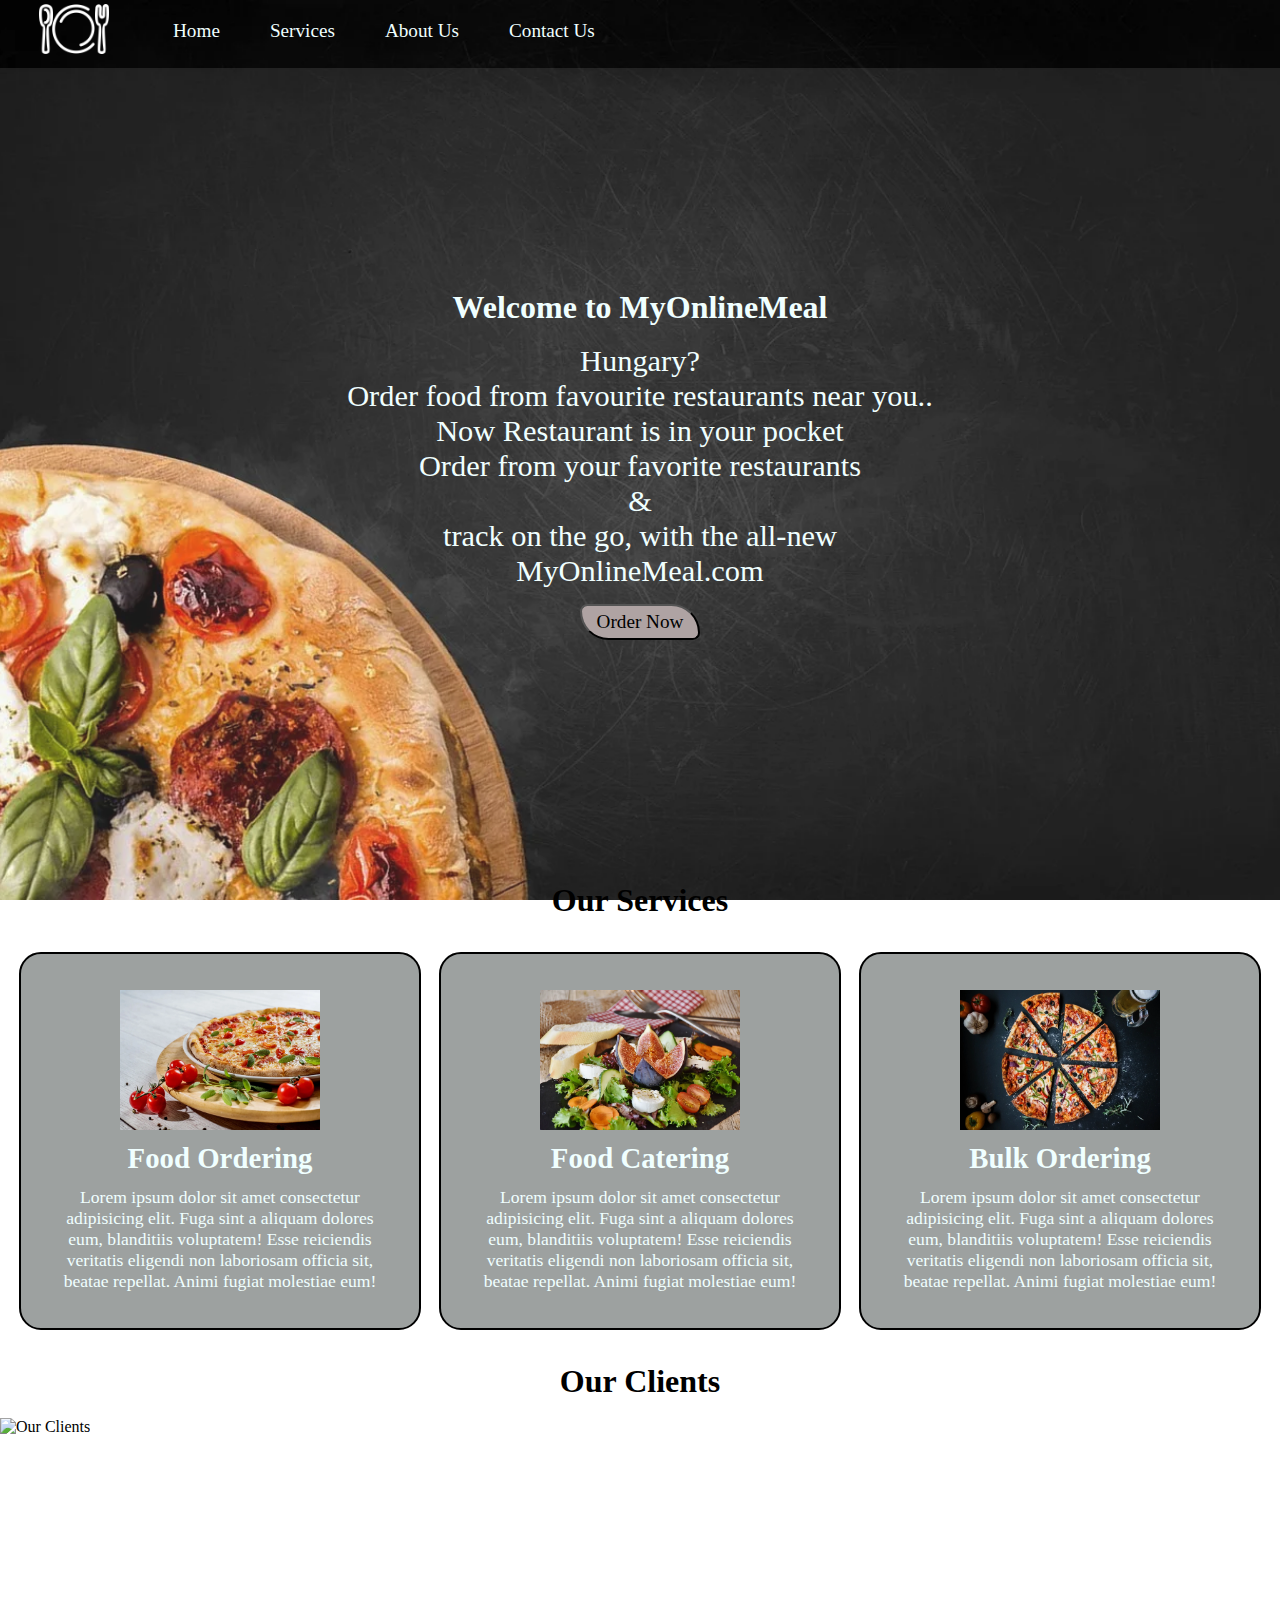
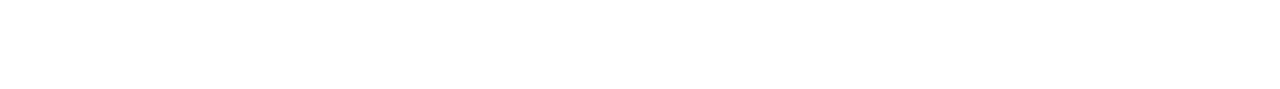
==== ResponsiveWebsite/HTML/index.html @ 4be59106 "renamed Images to HTML" ====
<!DOCTYPE html>
<html lang="en">
<head>
    <meta charset="UTF-8">
    <meta name="viewport" content="width=device-width, initial-scale=1.0">
    <title>Online Food Delivery Service in India | MyOnlineMeal.com</title>
    <link rel="stylesheet" href="../CSS/style.css">
    <!-- <link href="https://fonts.googleapis.com/css2?family=Baloo+Chettan|Baloo+Paaji+2&display=swap" rel="stylesheet"> -->
</head>
<body>
    <nav id="navbar">
        <div id="logo">
            <img src="../Images/LOGOO.png" alt="MyOnlineMeal.com" height="50px" width="70px">
        </div>
        <ul>
            <li class="item"><a href="#">Home</a></li>
            <li class="item"><a href="#">Services</a></li>
            <li class="item"><a href="#">About Us</a></li>
            <li class="item"><a href="#">Contact Us</a></li>
        </ul>
    </nav>
    <section id="home">
        <h2 class="h-primary">Welcome to MyOnlineMeal</h2>
        
        <p> <div> Hungary?</div>
        Order food from favourite restaurants near you..</p>
        <p> <div> Now Restaurant is in your pocket</div>
            Order from your favorite restaurants <span>&</span> track on the go, with the all-new <span> MyOnlineMeal.com </span> </p>
        <button class="btn">Order Now</button>
    </section>

    <section class="services-container">
        <h1 class="h-primary center">Our Services</h1>
        <div id="services">
            <div class="box">
                <img src="1.png" alt="food1" >
                <h2 class="h-secondary center">Food Ordering</h2>
                <p class="center">Lorem ipsum dolor sit amet consectetur adipisicing elit. Fuga sint a aliquam dolores eum, blanditiis voluptatem! Esse reiciendis veritatis eligendi non laboriosam officia sit, beatae repellat. Animi fugiat molestiae eum!</p>
            </div>

            <div class="box">
                <img src="2.png" alt="food1" >
                <h2 class="h-secondary center">Food Catering</h2>
                <p class="center">Lorem ipsum dolor sit amet consectetur adipisicing elit. Fuga sint a aliquam dolores eum, blanditiis voluptatem! Esse reiciendis veritatis eligendi non laboriosam officia sit, beatae repellat. Animi fugiat molestiae eum!</p>
            </div>

            <div class="box">
                <img src="3.png" alt="food1" >
                <h2 class="h-secondary center">Bulk Ordering</h2>
                <p class="center">Lorem ipsum dolor sit amet consectetur adipisicing elit. Fuga sint a aliquam dolores eum, blanditiis voluptatem! Esse reiciendis veritatis eligendi non laboriosam officia sit, beatae repellat. Animi fugiat molestiae eum!</p>
            </div>
        </div>
    </section>

    <section id="client-section">
    <h1 class="h-primary center"> Our Clients</h1>    
    <div class="class-item">
        <img src="../Images/logo4.png" alt="Our Clients">
    </div>
    </section>
</body>
</html>
---- ResponsiveWebsite/CSS/style.css ----
/* CSS Reset */
*{
    margin: 0;
    padding: 0;
}

/* CSS Variable */
/* :root{
    --navbar-height: 59px;
} */

/* navigation bar*/
#navbar{
    display: flex;
    align-items: center;
    position: relative ;
    top: 0px;
}
   
/* navigation logo and images */
 #logo{
       margin: 4px 39px;
       
}
 #logo img{
       height: 50px;
       width: 70 px;
       filter: brightness(0) invert(1);
} 
#navbar ul{
    display: flex;
    font-family: 'Baloo Bhai',cursive;
}

#navbar::before{
    content: "";
    background-color: rgb(0, 0, 0);
    position: absolute;
    height: 120%;
    width: 100%;
    z-index: -1;
    opacity: 1;
}
 #navbar ul li{
    /* color: azure; */
    list-style: none;
    font-size: 1.2rem;

}

#navbar ul li a{
    color: azure;
    display: block;
    padding: 15px 25px;
    border-radius: 70px;
    text-decoration: none;
}

#navbar ul li a:hover{
    color: rgb(14, 14, 14);
    background-color:white;
}

/* Home section */
#home{
    display: flex;
    flex-direction: column;
    padding: 1px 56px;
    height: 800px;
    justify-content: center;
    align-items: center;
    font-size: 1.9rem;
    color: azure;
    font-family:cursive;
}
 #home::before{
    content: " ";
    position: absolute;
    background: url(../Images/bgrd.jpg) no-repeat center center/cover;
    height: 100%;
    width: 100%;
    top: 0px;
    left: 0px;
    z-index: -1;
    opacity: 0.9;
    
}
/* Services section\ */
#services{
    margin: 10px;
    display: flex;
    font-family:cursive;

}
#services .box{
    border :2px solid black;
    padding: 36px;
    margin: 5px 9px;
    border-radius: 22px;
    background-color:rgb(157, 161, 160);
    color: azure;
    font-size: 1.1rem;
    }
#services .box img{
    height: 140px;
    width:  200px;
    display: block;
    margin: auto;
   
}
#services .box p{
    
}
#services{}
#services{}
#services{}

/* client section */
#client-section {
    height: 344px;
}
#client {
    display: flex;
    justify-content: center;
    align-items: center;
}

#clients img{
    height: 124px;
}






/* utility classes */
#home h1{
    color: azure;
    text-align: center;
    font-size: 2.8rem;
    font-family: 'Baloo Paaji 2', cursive;}
#home p{
    color: azure;
    text-align: center;
    font-size: 1.5rem;
    font-family: 'Baloo Paaji 2', cursive;}
 .h-primary{
    font-family:cursive;
    font-size: 2rem;
    padding: 18px;
    /* color: azure; */
} 
.h-secondary{
    font-size: 1.8rem;
    padding: 12px;
}
.btn{
    padding: 5px 15px;
    border: 3px solid black (97, 97, 31);
    background-color: rgb(175, 163, 163);
    border-radius: 9px 35px;
    margin: 15px;
    cursor: pointer;
    font-family:cursive;
    font-size: 1.2rem;

    
}
.center{
    text-align: center;
}
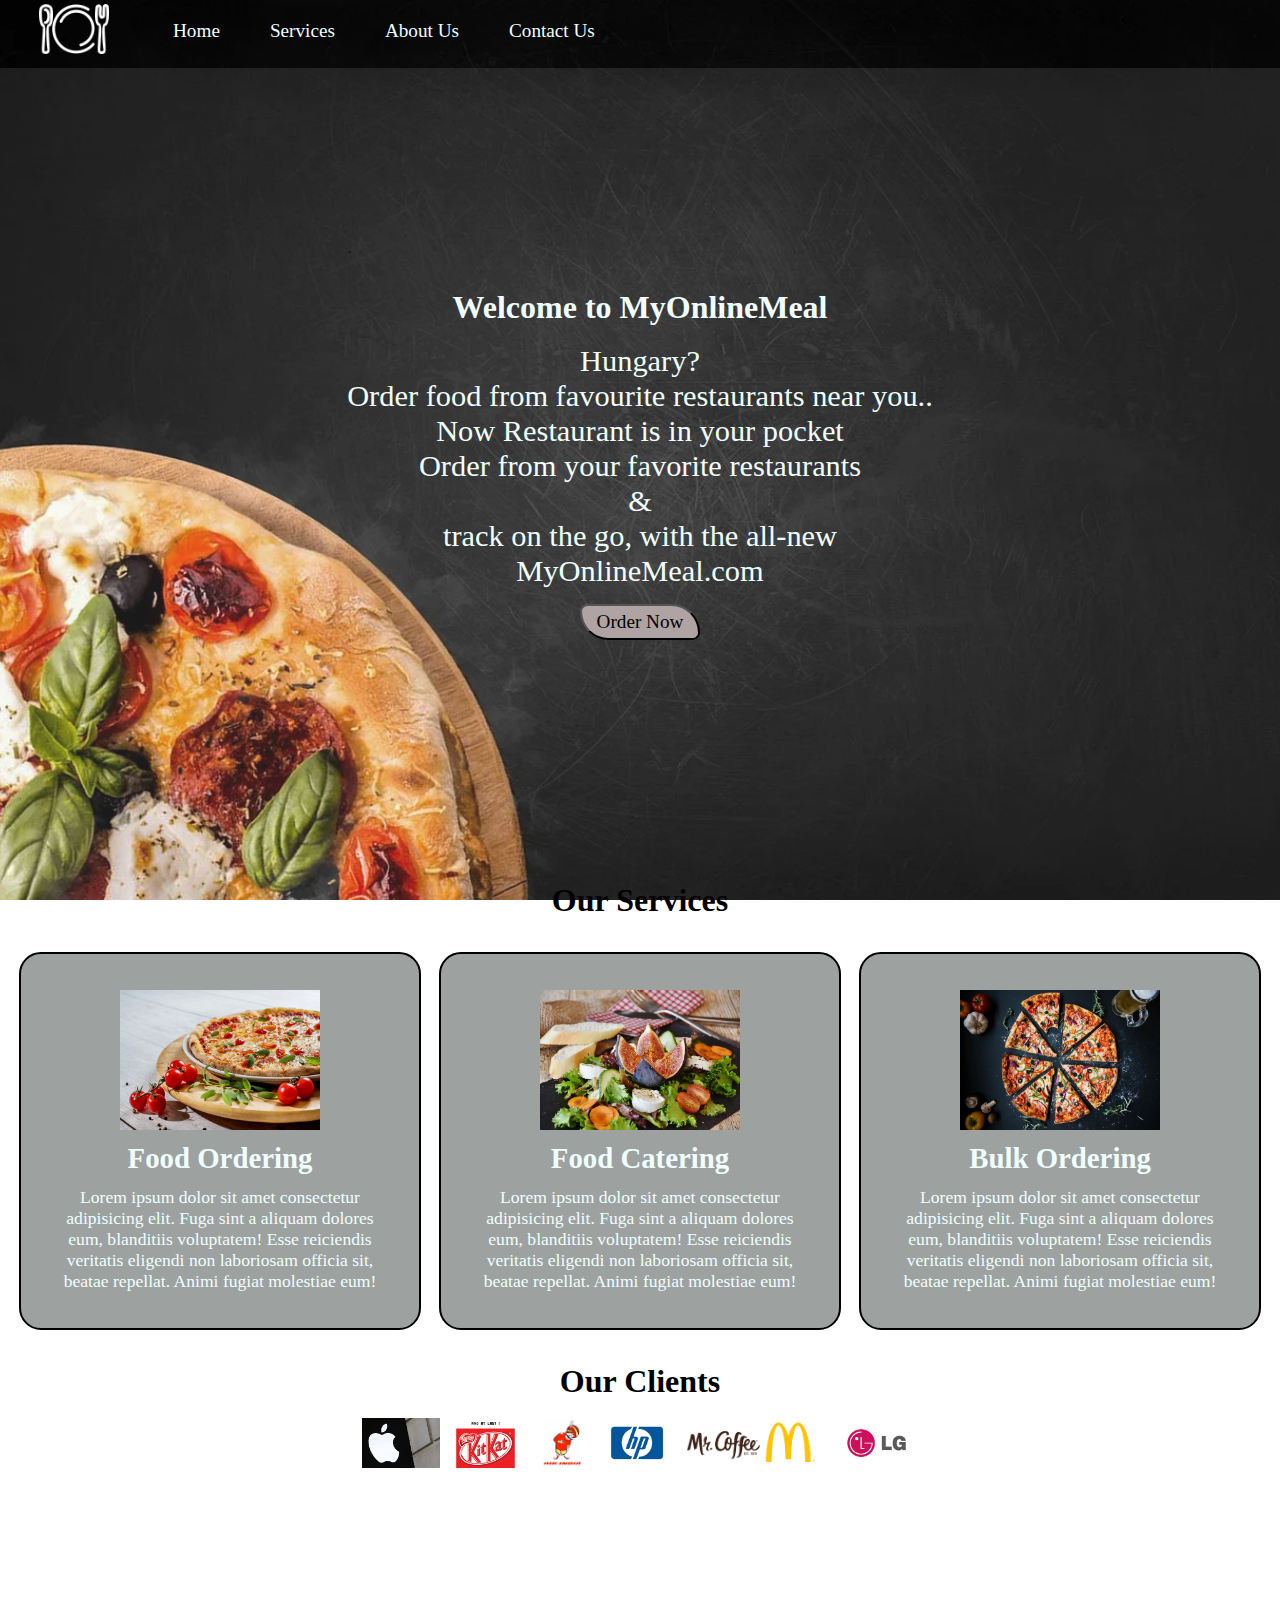
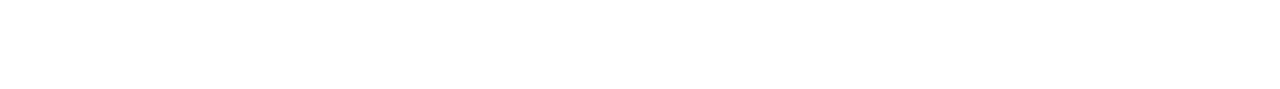
==== commit 8dc4d311: "added new content" ====
--- a/ResponsiveWebsite/HTML/index.html
+++ b/ResponsiveWebsite/HTML/index.html
@@ -10,7 +10,7 @@
 <body>
     <nav id="navbar">
         <div id="logo">
-            <img src="../Images/LOGOO.png" alt="MyOnlineMeal.com" height="50px" width="70px">
+            <img src="../HTML/LOGOO.png" alt="MyOnlineMeal.com" height="50px" width="70px">
         </div>
         <ul>
             <li class="item"><a href="#">Home</a></li>
@@ -39,13 +39,13 @@
             </div>
 
             <div class="box">
-                <img src="2.png" alt="food1" >
+                <img src="2.png" alt="food2" >
                 <h2 class="h-secondary center">Food Catering</h2>
                 <p class="center">Lorem ipsum dolor sit amet consectetur adipisicing elit. Fuga sint a aliquam dolores eum, blanditiis voluptatem! Esse reiciendis veritatis eligendi non laboriosam officia sit, beatae repellat. Animi fugiat molestiae eum!</p>
             </div>
 
             <div class="box">
-                <img src="3.png" alt="food1" >
+                <img src="3.png" alt="food3" >
                 <h2 class="h-secondary center">Bulk Ordering</h2>
                 <p class="center">Lorem ipsum dolor sit amet consectetur adipisicing elit. Fuga sint a aliquam dolores eum, blanditiis voluptatem! Esse reiciendis veritatis eligendi non laboriosam officia sit, beatae repellat. Animi fugiat molestiae eum!</p>
             </div>
@@ -54,9 +54,26 @@
 
     <section id="client-section">
     <h1 class="h-primary center"> Our Clients</h1>    
-    <div class="class-item">
-        <img src="../Images/logo4.png" alt="Our Clients">
+    <div id="clients">
+     <div class="client-item">
+        <img src="../HTML/img.png" alt="Our Client">
+     </div>
+    <div class="client-item">
+        <img src="../HTML/img2.png" alt="Our Client">
     </div>
-    </section>
+    <div class="client-item">
+        <img src="../HTML/img3.png" alt="Our Client">
+    </div>
+    <div class="client-item">
+        <img src="../HTML/img4.png" alt="Our Client">
+    </div>
+    <div class="client-item">
+        <img src="../HTML/img5.png" alt="Our Client">
+    </div>
+    <div class="client-item">
+        <img src="../HTML/img6.png" alt="Our Client">
+    </div>
+</div>
+</section>
 </body>
 </html>--- a/ResponsiveWebsite/CSS/style.css
+++ b/ResponsiveWebsite/CSS/style.css
@@ -76,7 +76,7 @@
  #home::before{
     content: " ";
     position: absolute;
-    background: url(../Images/bgrd.jpg) no-repeat center center/cover;
+    background: url(../HTML/bgrd.jpg) no-repeat center center/cover;
     height: 100%;
     width: 100%;
     top: 0px;
@@ -119,14 +119,14 @@
 #client-section {
     height: 344px;
 }
-#client {
+#clients{
     display: flex;
     justify-content: center;
     align-items: center;
 }
 
 #clients img{
-    height: 124px;
+    height: 50px;
 }
 
 
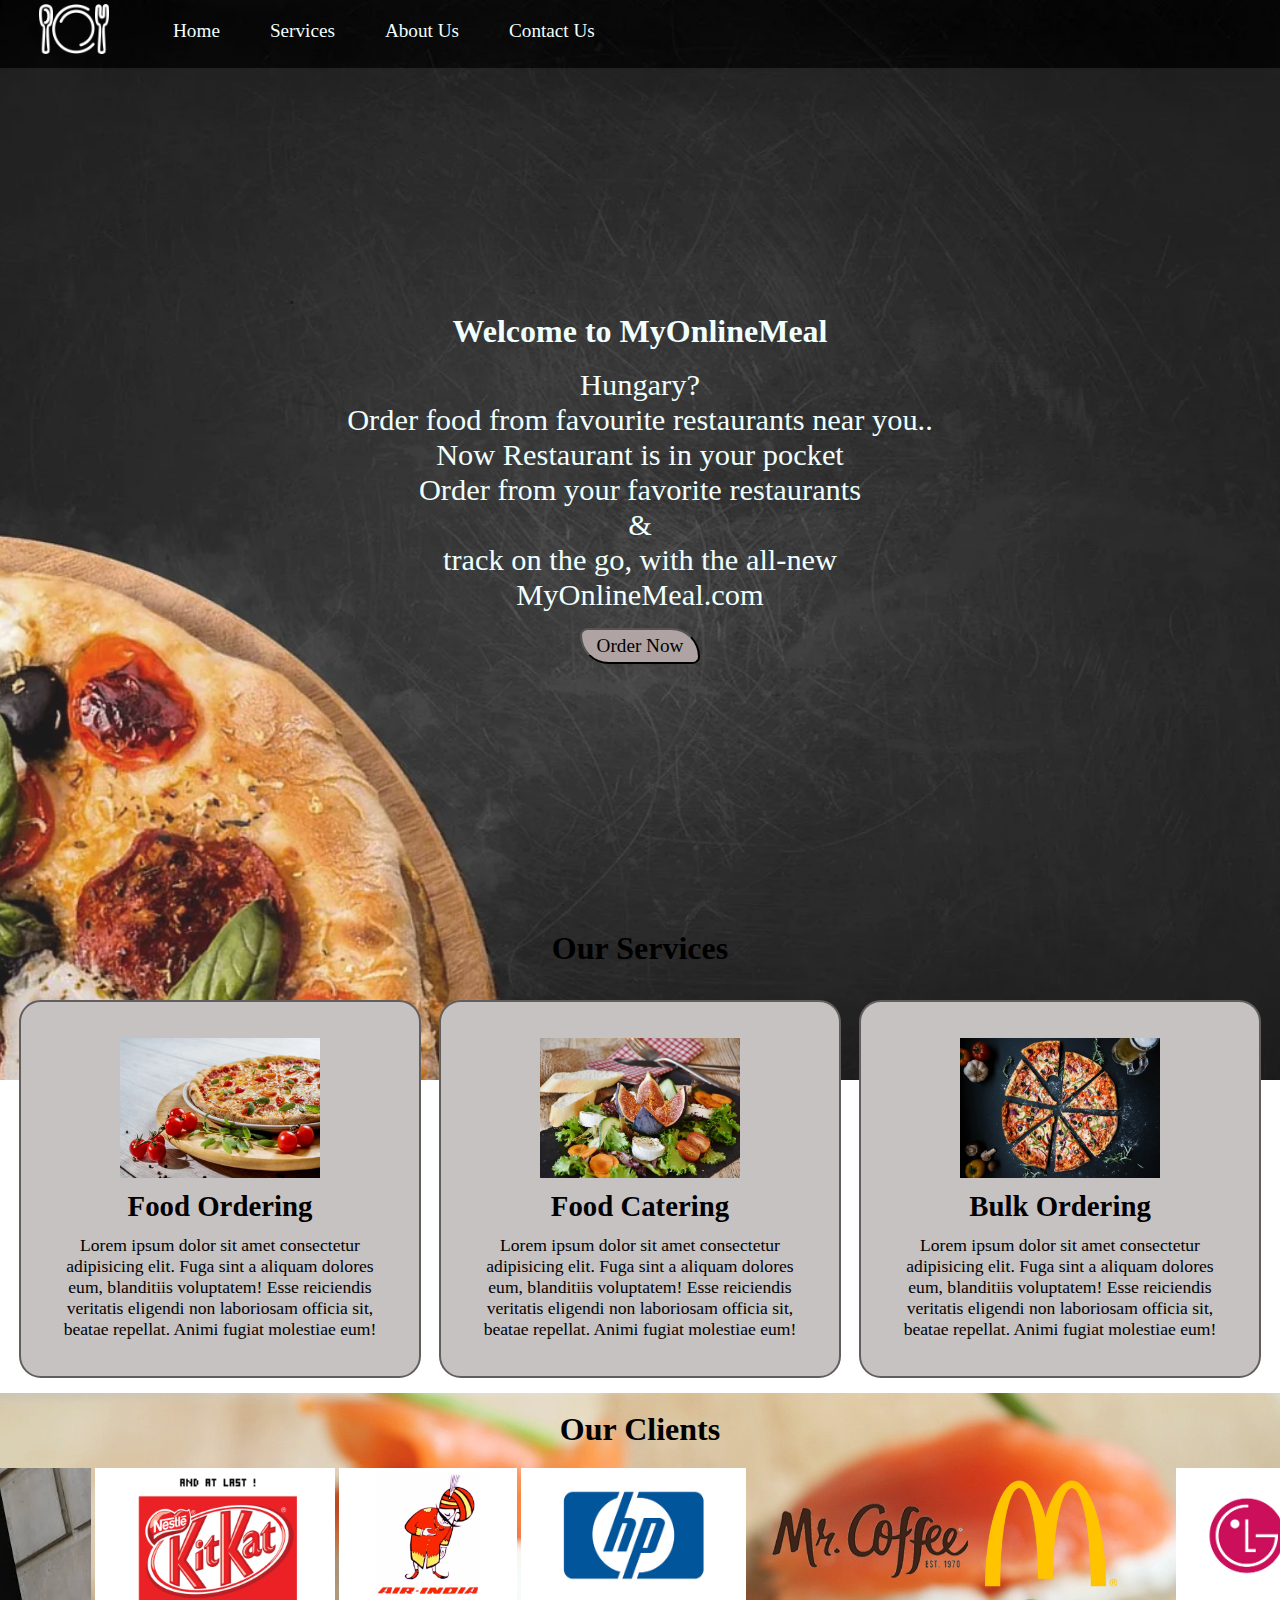
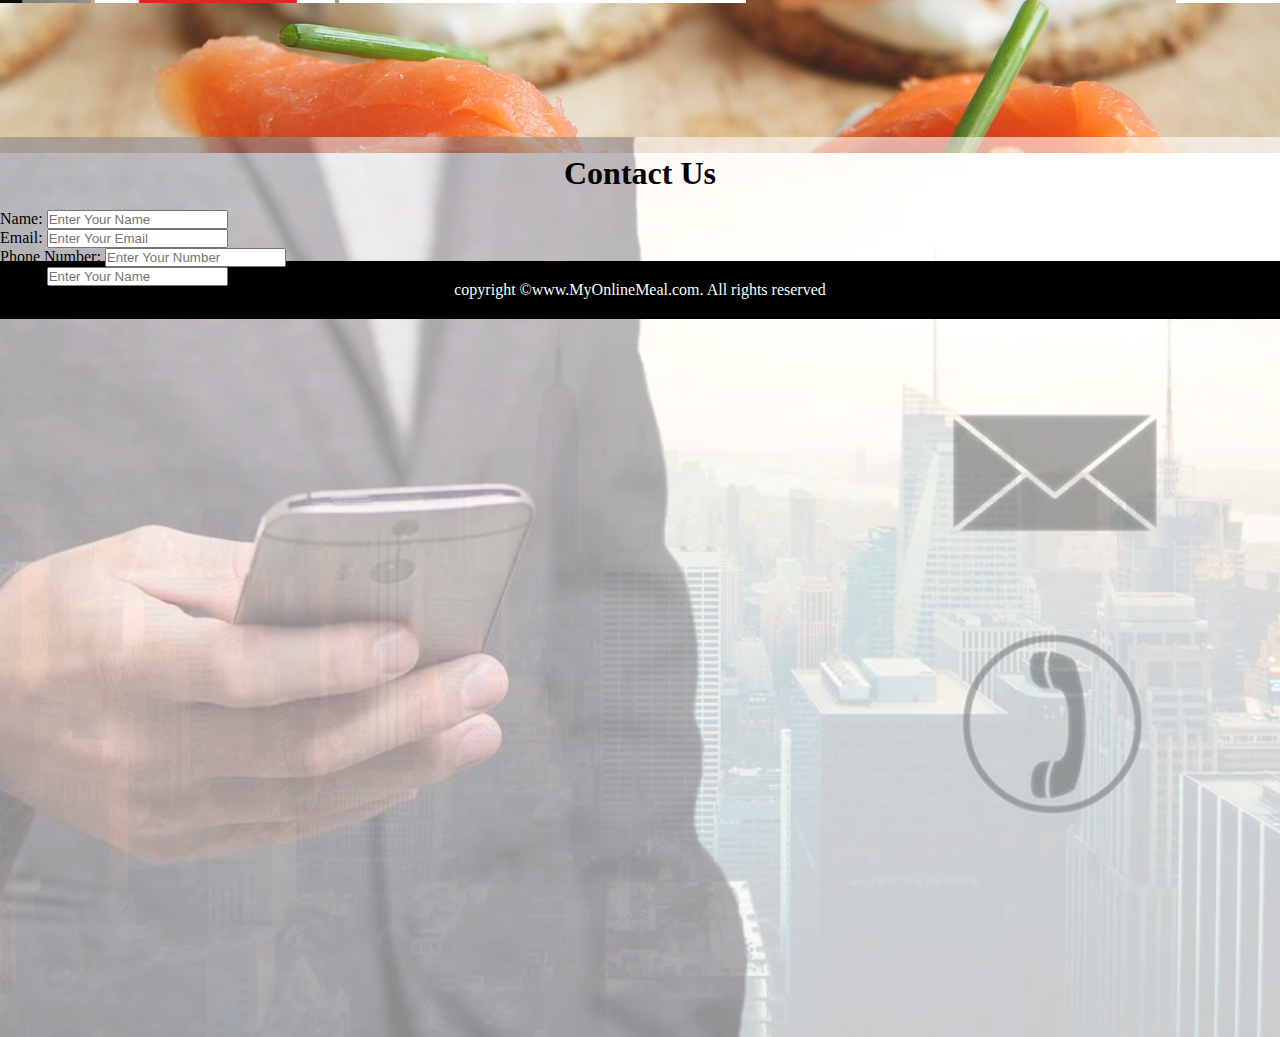
==== commit c3bdd420: "New Features Added" ====
--- a/ResponsiveWebsite/HTML/index.html
+++ b/ResponsiveWebsite/HTML/index.html
@@ -75,5 +75,33 @@
     </div>
 </div>
 </section>
+<section id="contact">
+    <h1 class="h-primary center"> Contact Us</h1>
+    <div id="contact-box">
+        <form action="">
+            <div class="form-group">
+                <label for="name">Name: </label>
+                <input type="text" name="name" id="name" placeholder="Enter Your Name">
+            </div>
+            <div class="form-group">
+                <label for="name">Email: </label>
+                <input type="email" name="name" id="name" placeholder="Enter Your Email">
+            </div>
+            <div class="form-group">
+                <label for="name">Phone Number: </label>
+                <input type="phone" name="name" id="name" placeholder="Enter Your Number">
+            </div>
+            <div class="form-group">
+                <label for="name">Name: </label>
+                <input type="text" name="name" id="name" placeholder="Enter Your Name">
+            </div>
+        </form>
+    </div>
+</section>
+<footer>
+    <div class="center">
+        copyright &copy;www.MyOnlineMeal.com. All rights reserved
+    </div>
+</footer>
 </body>
-</html>+</html> --- a/ResponsiveWebsite/CSS/style.css
+++ b/ResponsiveWebsite/CSS/style.css
@@ -65,7 +65,7 @@
 #home{
     display: flex;
     flex-direction: column;
-    padding: 1px 56px;
+    padding: 25px 56px;
     height: 800px;
     justify-content: center;
     align-items: center;
@@ -77,7 +77,7 @@
     content: " ";
     position: absolute;
     background: url(../HTML/bgrd.jpg) no-repeat center center/cover;
-    height: 100%;
+    height: 120%;
     width: 100%;
     top: 0px;
     left: 0px;
@@ -93,12 +93,12 @@
 
 }
 #services .box{
-    border :2px solid black;
+    border :2px solid rgb(98, 94, 94);
     padding: 36px;
     margin: 5px 9px;
     border-radius: 22px;
-    background-color:rgb(157, 161, 160);
-    color: azure;
+    background-color:rgb(199, 194, 194);
+    color: rgb(0, 0, 0);
     font-size: 1.1rem;
     }
 #services .box img{
@@ -108,28 +108,64 @@
     margin: auto;
    
 }
-#services .box p{
-    
-}
-#services{}
-#services{}
-#services{}
+
+#services::before{
+    content: " ";
+    position: absolute;
+    /* background:url('../HTML/4.png'); */
+    width: 125%;
+    height: 55%;
+    z-index: -1;
+    opacity: 0.6;
+}
+
 
 /* client section */
 #client-section {
     height: 344px;
 }
+#client-section::before {
+    content: " ";
+    position: absolute;
+    background:url('../HTML/5.png');
+    width: 100%;
+    height: 40%;
+    z-index: -1;
+    opacity: 0.9;
+}
 #clients{
     display: flex;
     justify-content: center;
     align-items: center;
 }
 
+.client-item{
+    padding: 2px;
+}
+
 #clients img{
-    height: 50px;
-}
-
-
+    height: 135px;
+    
+}
+
+/* contact section  */
+#contact{
+    height: 124px;
+}
+#contact::before{
+    content: "";
+    position: absolute;
+    height: 100%;
+    width: 100%;
+    z-index: -1;
+    opacity:0.6;
+    background: url('../HTML/contact.jpg') no-repeat center center/cover;
+}
+footer{
+    background: black;
+    color: azure;
+    padding: 20px;
+}
 
 
 
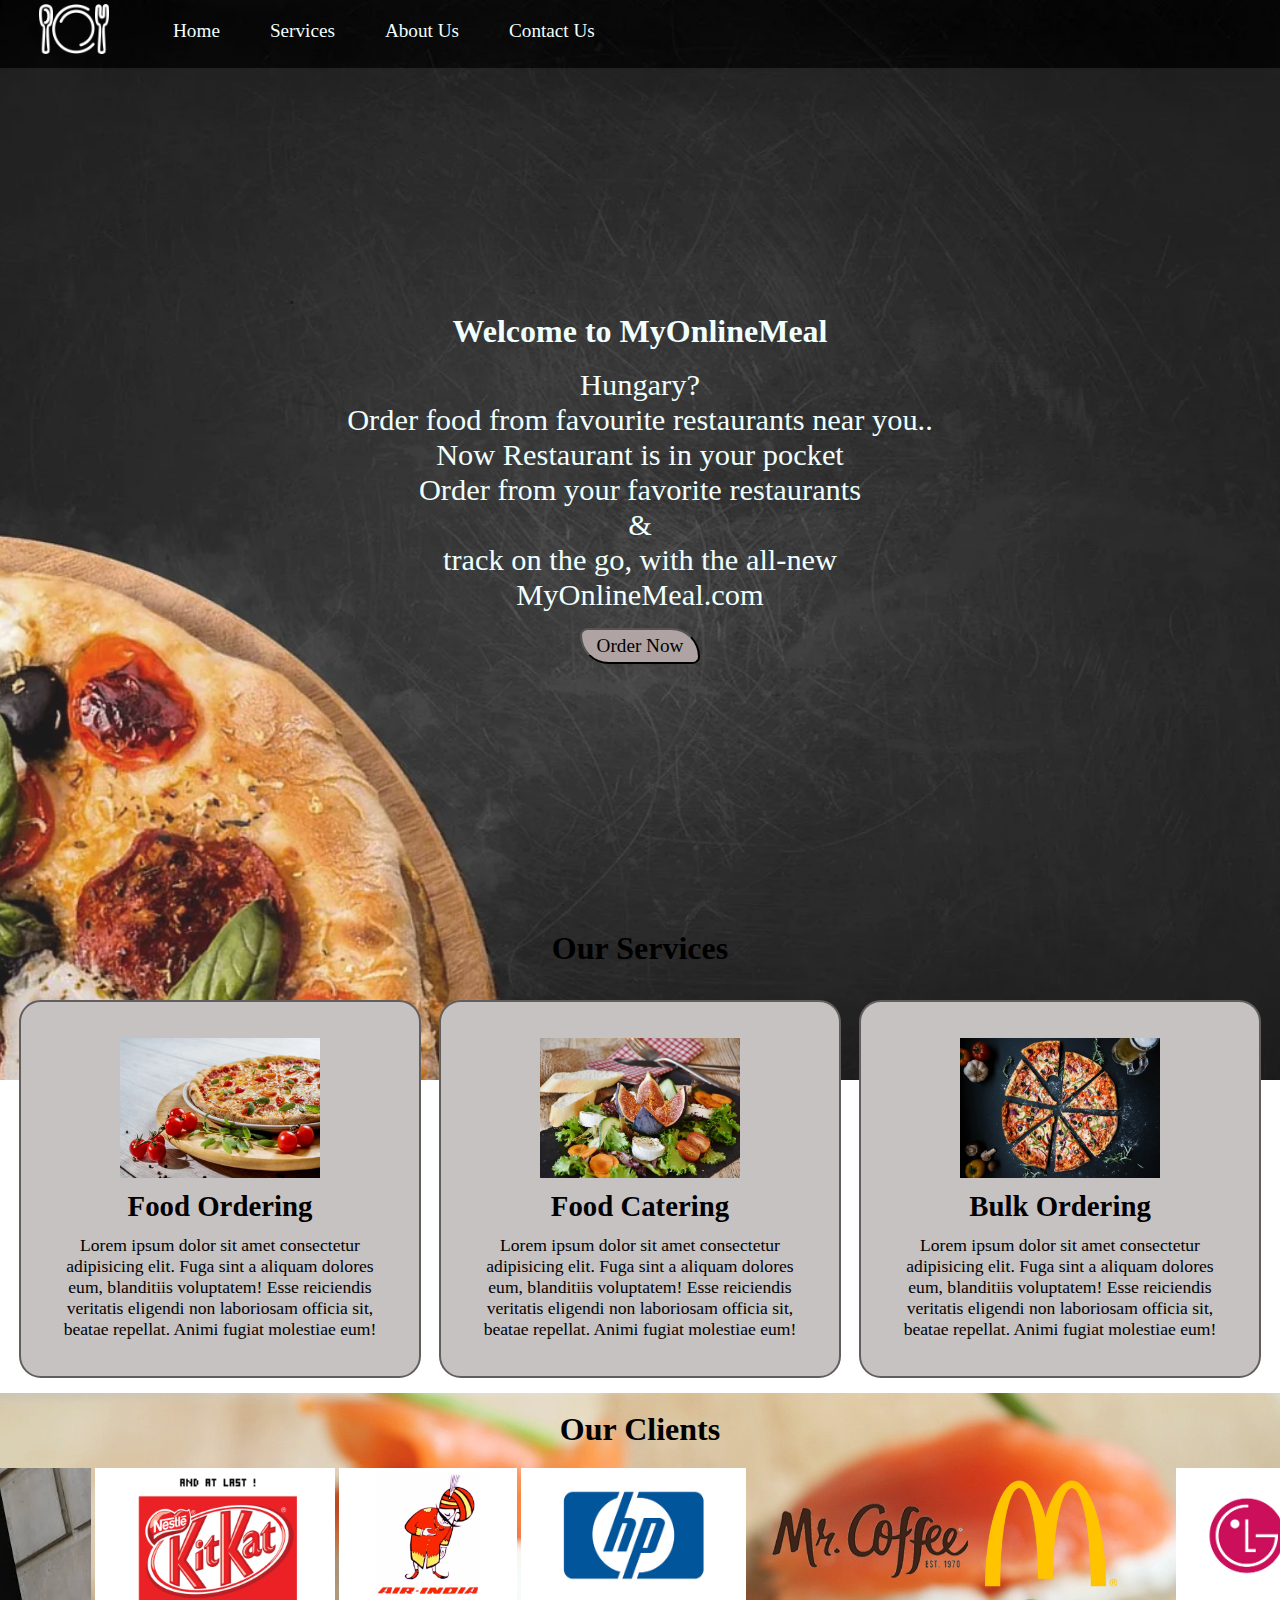
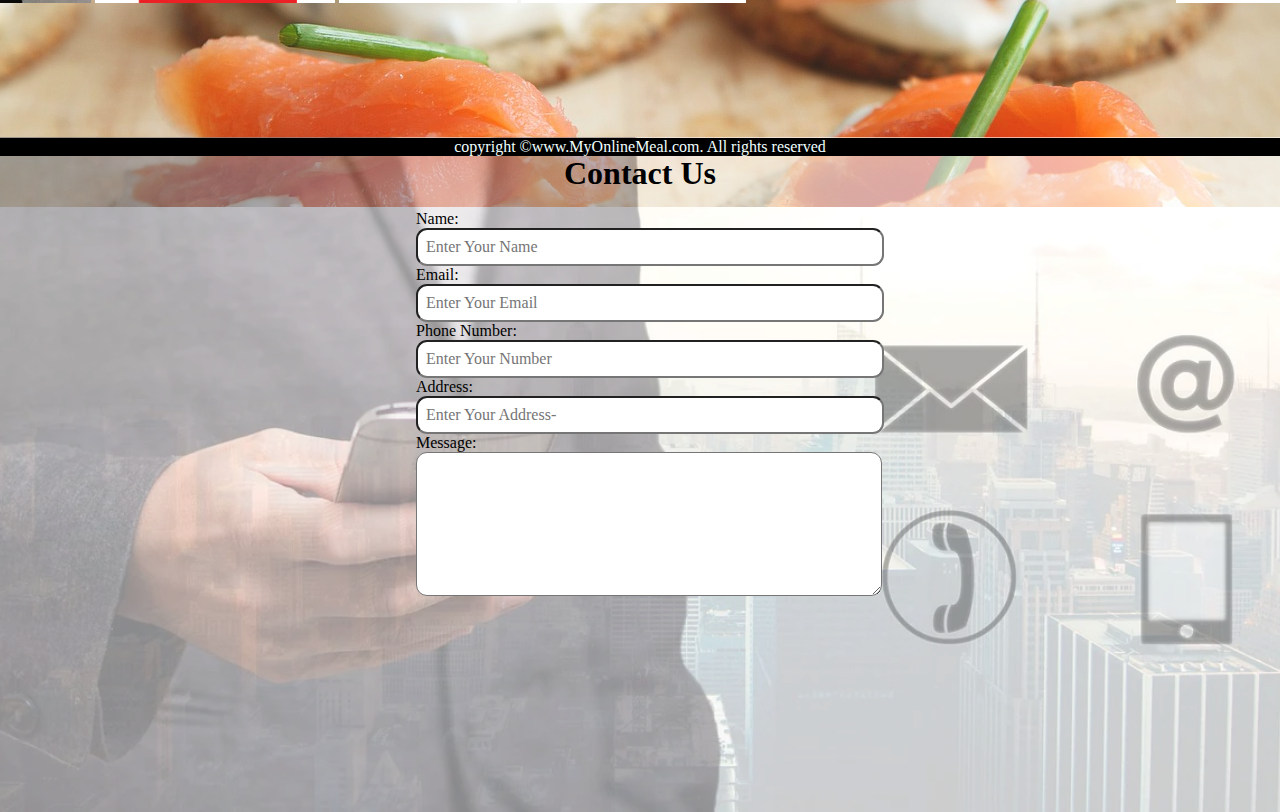
==== commit cbf2cd22: "Changed Features" ====
--- a/ResponsiveWebsite/HTML/index.html
+++ b/ResponsiveWebsite/HTML/index.html
@@ -84,16 +84,20 @@
                 <input type="text" name="name" id="name" placeholder="Enter Your Name">
             </div>
             <div class="form-group">
-                <label for="name">Email: </label>
+                <label for="email">Email: </label>
                 <input type="email" name="name" id="name" placeholder="Enter Your Email">
             </div>
             <div class="form-group">
-                <label for="name">Phone Number: </label>
+                <label for="contactnumber">Phone Number: </label>
                 <input type="phone" name="name" id="name" placeholder="Enter Your Number">
             </div>
             <div class="form-group">
-                <label for="name">Name: </label>
-                <input type="text" name="name" id="name" placeholder="Enter Your Name">
+                <label for="address"> Address: </label>
+                <input type="address" name="name" id="name" placeholder="Enter Your Address-">
+            </div>
+            <div class="form-group">
+                <label for="name"> Message: </label>
+                <textarea type="message" id="message" cols="40" rows="7"></textarea>
             </div>
         </form>
     </div>
--- a/ResponsiveWebsite/CSS/style.css
+++ b/ResponsiveWebsite/CSS/style.css
@@ -129,7 +129,7 @@
     position: absolute;
     background:url('../HTML/5.png');
     width: 100%;
-    height: 40%;
+    height: 46%;
     z-index: -1;
     opacity: 0.9;
 }
@@ -150,25 +150,52 @@
 
 /* contact section  */
 #contact{
-    height: 124px;
+    height:1.1px;
 }
 #contact::before{
     content: "";
     position: absolute;
-    height: 100%;
+    height: 75%;
     width: 100%;
     z-index: -1;
     opacity:0.6;
     background: url('../HTML/contact.jpg') no-repeat center center/cover;
 }
+
+#contact-box{
+    display: flex;
+    justify-content: center;
+    align-items: center;
+    padding-bottom: 15px;
+    font-family: cursive;
+
+}
+
+#contact-box input,
+#contact-box textarea{
+    width: 100%;
+    padding: 0.5rem;
+    border-radius: 11px;
+    font-size: 1rem;
+    font-family: cursive;
+
+}
+
+#contact-box form{
+    width: 35%;
+    height: 80%;
+}
+
+#contact-boc label{
+    font-size: 1rem;
+    font-family:cursive;
+    
+}
 footer{
     background: black;
     color: azure;
-    padding: 20px;
-}
-
-
-
+    padding-top: 4px 11px;
+}
 
 /* utility classes */
 #home h1{
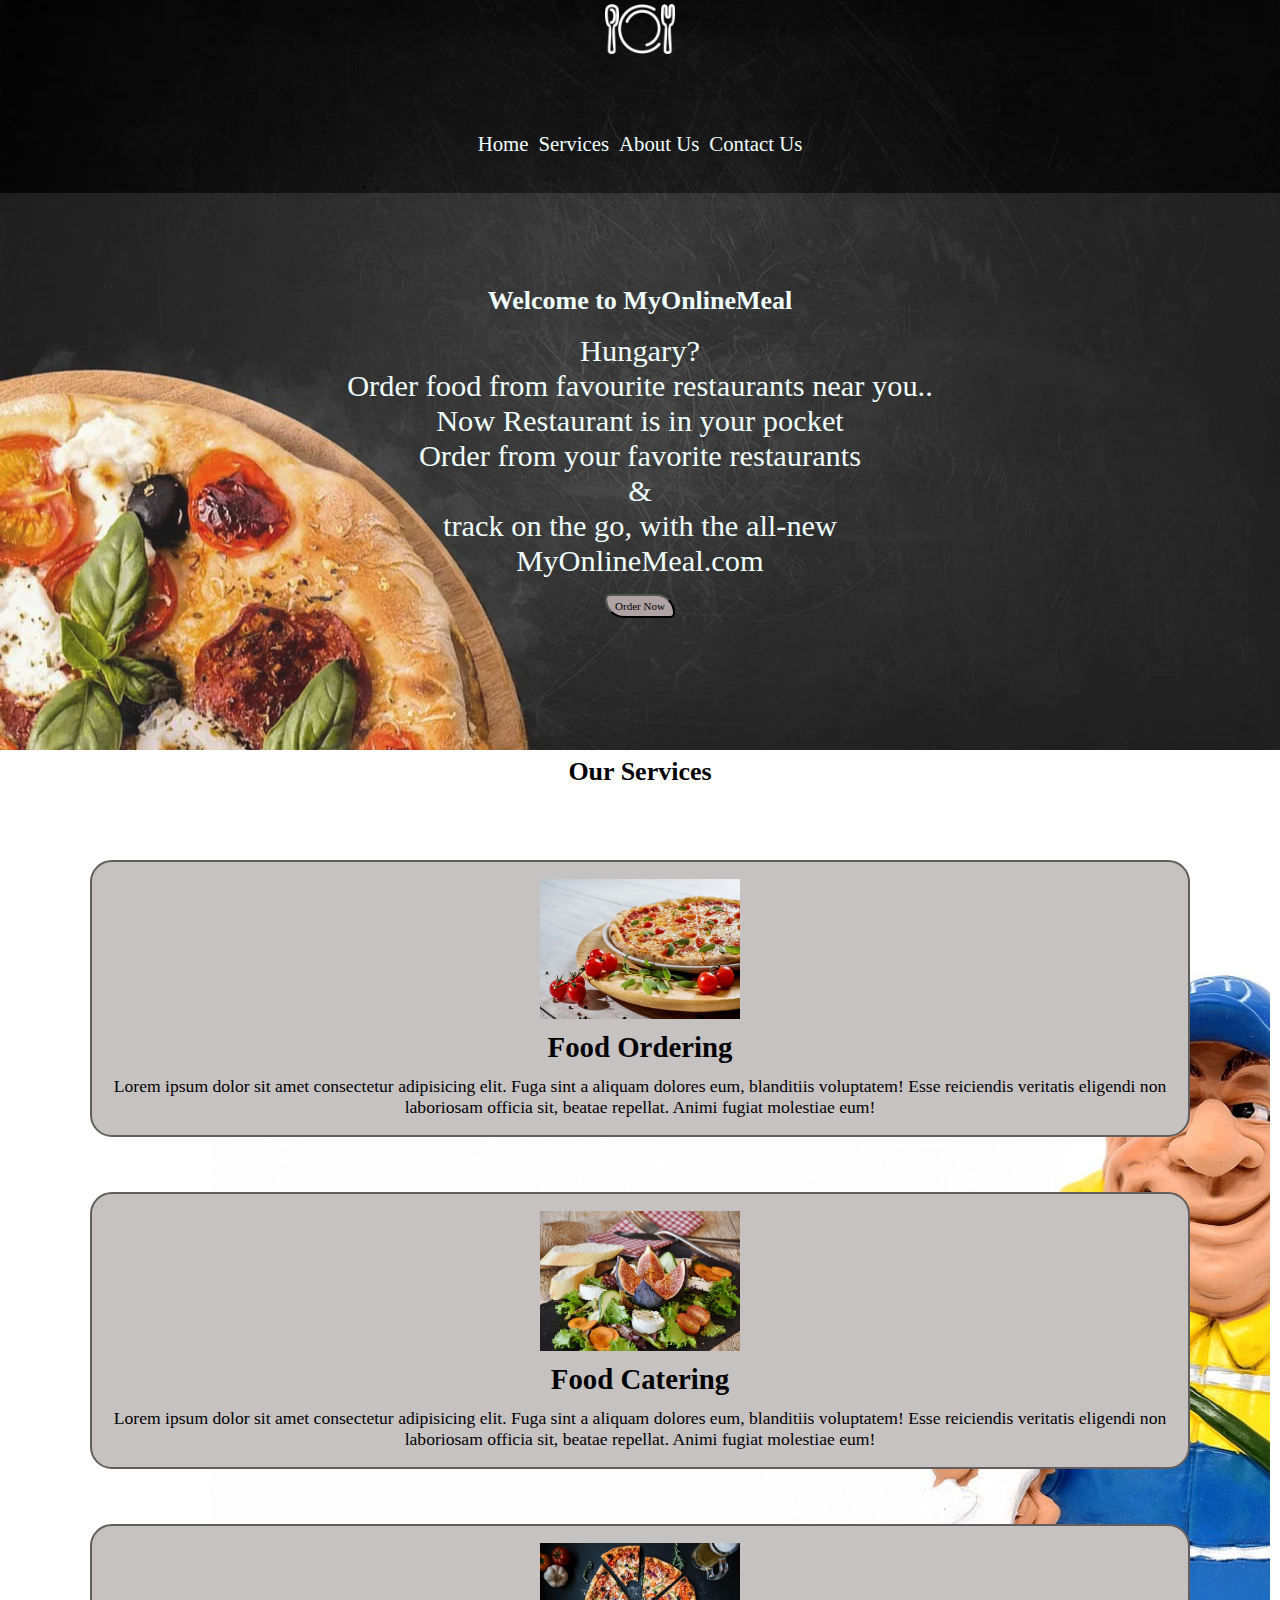
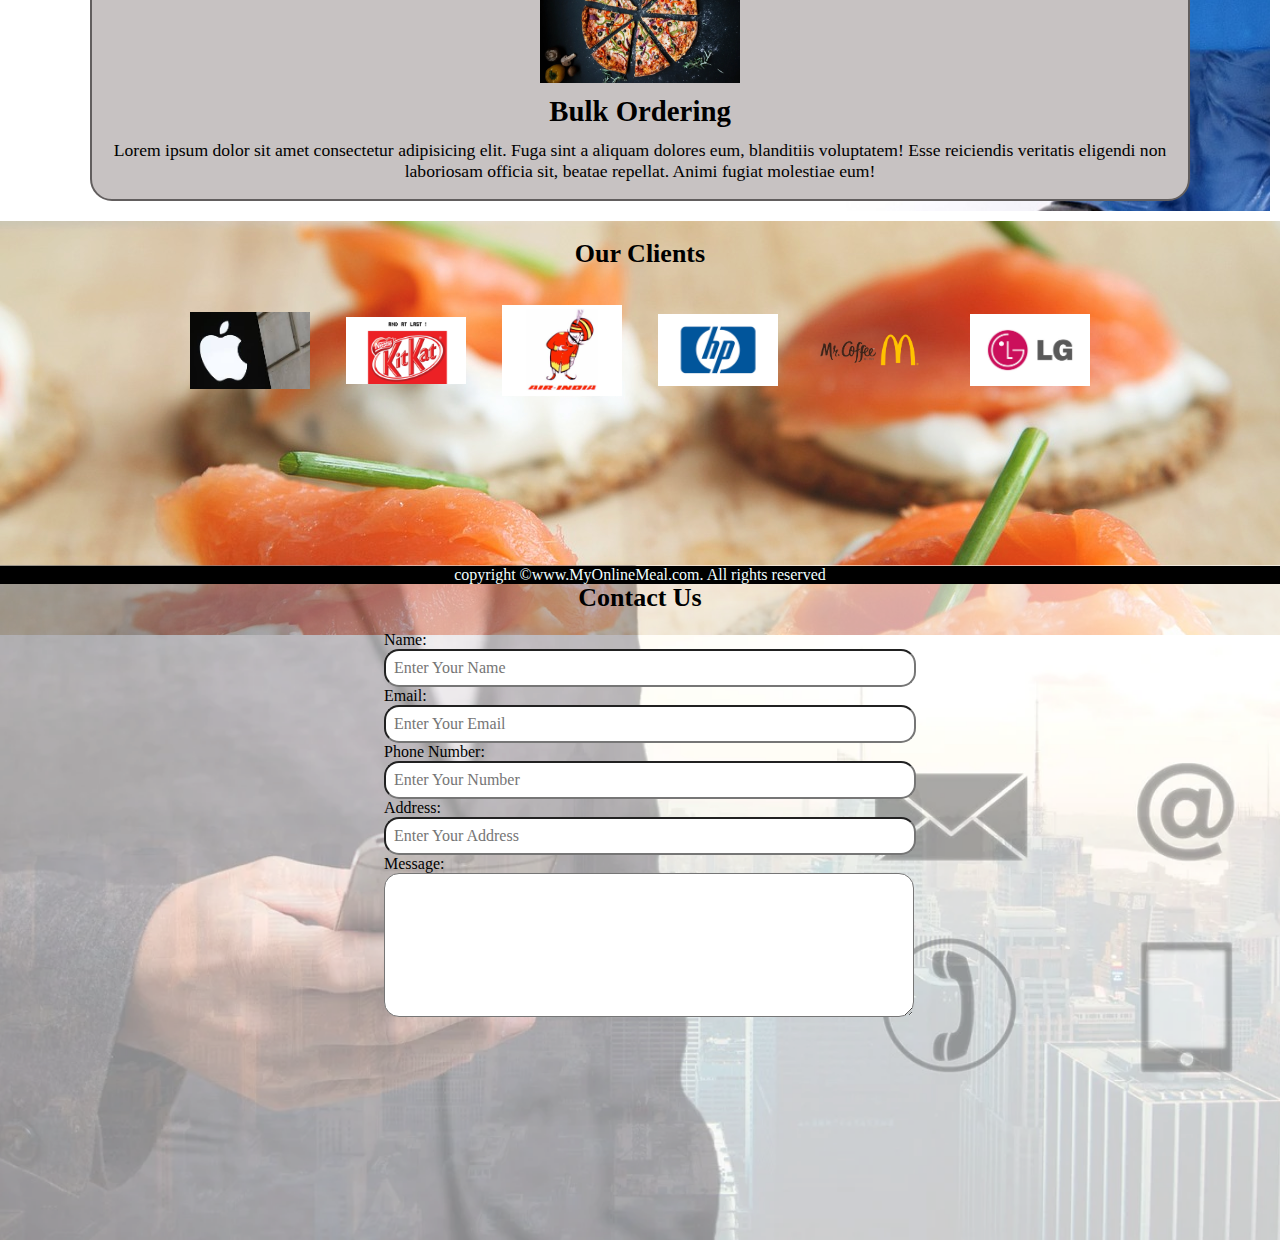
==== commit 1725ce61: "Responsive Website" ====
--- a/ResponsiveWebsite/HTML/index.html
+++ b/ResponsiveWebsite/HTML/index.html
@@ -5,7 +5,7 @@
     <meta name="viewport" content="width=device-width, initial-scale=1.0">
     <title>Online Food Delivery Service in India | MyOnlineMeal.com</title>
     <link rel="stylesheet" href="../CSS/style.css">
-    <!-- <link href="https://fonts.googleapis.com/css2?family=Baloo+Chettan|Baloo+Paaji+2&display=swap" rel="stylesheet"> -->
+    <link rel="stylesheet" media="screen and (max-width:2000px)" href="../CSS/phone.css">
 </head>
 <body>
     <nav id="navbar">
@@ -93,7 +93,7 @@
             </div>
             <div class="form-group">
                 <label for="address"> Address: </label>
-                <input type="address" name="name" id="name" placeholder="Enter Your Address-">
+                <input type="address" name="name" id="name" placeholder="Enter Your Address">
             </div>
             <div class="form-group">
                 <label for="name"> Message: </label>
--- a/ResponsiveWebsite/CSS/style.css
+++ b/ResponsiveWebsite/CSS/style.css
@@ -87,15 +87,18 @@
 }
 /* Services section\ */
 #services{
+    flex-direction: column;
     margin: 10px;
     display: flex;
     font-family:cursive;
+    background: url('../HTML/logo3.png') no-repeat right/cover;
+    background-position: 200px 140px;
 
 }
 #services .box{
     border :2px solid rgb(98, 94, 94);
-    padding: 36px;
-    margin: 5px 9px;
+    padding: 6px;
+    margin: 15px 450px;
     border-radius: 22px;
     background-color:rgb(199, 194, 194);
     color: rgb(0, 0, 0);
@@ -166,7 +169,7 @@
     display: flex;
     justify-content: center;
     align-items: center;
-    padding-bottom: 15px;
+    padding-bottom: 5px;
     font-family: cursive;
 
 }
@@ -175,7 +178,7 @@
 #contact-box textarea{
     width: 100%;
     padding: 0.5rem;
-    border-radius: 11px;
+    border-radius: 15px;
     font-size: 1rem;
     font-family: cursive;
 
@@ -183,10 +186,10 @@
 
 #contact-box form{
     width: 35%;
-    height: 80%;
-}
-
-#contact-boc label{
+    height: 50%;
+}
+
+#contact-box label{
     font-size: 1rem;
     font-family:cursive;
     
@@ -194,7 +197,7 @@
 footer{
     background: black;
     color: azure;
-    padding-top: 4px 11px;
+    padding-top: 14px 15px;
 }
 
 /* utility classes */
--- a/ResponsiveWebsite/CSS/phone.css
+++ b/ResponsiveWebsite/CSS/phone.css
@@ -0,0 +1,61 @@
+/* Navigation */
+#navbar {
+    flex-direction: column;
+}
+
+#navbar ul li a{
+    font-size: 1.3rem;
+    padding: 70px 5px;
+    padding-bottom: 5px;
+}
+/* Home section */
+#home{
+    height: 570px; 
+    padding: 4px 28px;
+}
+
+#home::before{
+    height: 750px; 
+}
+
+#home p{
+    font-size: 15px;
+}
+
+/* Services section  */
+#services{
+    flex-direction: column;
+}
+
+#services .box { 
+    padding: 17px;
+    margin: 45px 80px; 
+    margin-bottom: 10px;
+}
+
+/* Clients section */
+#clients{
+    flex-wrap: wrap;
+}
+
+#clients img{
+    width: 120px;
+    padding: 16px;
+    height: auto;
+}
+
+/* Contact us section */
+#contact-box form{
+    width:40%;
+   
+}
+/* Footer */
+
+/* Utility classes */
+.h-primary{
+    font-size:26px;
+}
+.btn{
+    font-size: 11px;
+    padding: 4px 8px;
+}